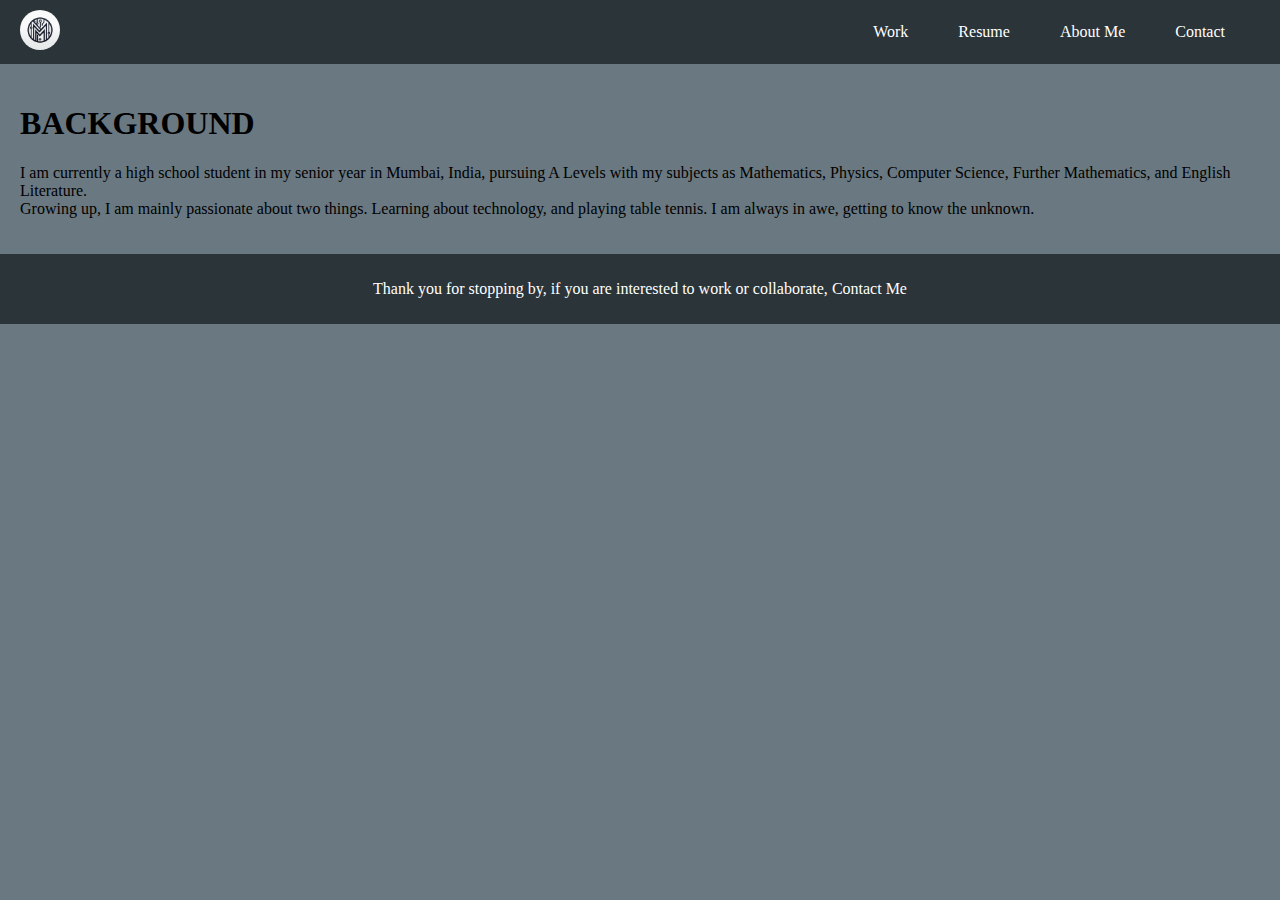
==== about.html @ 43597c65 "Fixed issues with loading screen and started working on the about me page" ====
<!DOCTYPE html>
<html lang="en">
    <head>
        <meta charset="UTF-8">
        <meta name="viewport" content="width=device-width, initial-scale=1.0">
        <title>Mohit Dewani - Portfolio</title>
        <link rel="stylesheet" href="styles.css">
    </head>
    <body>
    <div class="main-content">
        <header>
            <nav class="navbar">
                <div class="nav-bar-logo">
                    <a href="index.html"><img src="Website Logo.jpeg" alt="logo" class="logo"></a>
                </div>
                <div class="nav-bar-alinks">
                    <ul>
                        <li><a href="/work.html">Work</a></li>
                        <li><a href="/resume.html">Resume</a></li>
                        <li><a href="/about.html">About Me</a></li>
                        <li><a href="/contact.html">Contact</a></li>
                    </ul>
                </div>
            </nav>
        </header>
        <main>
            <section class="main-highlight-about"></section>
            <section class="background">
                <h1 class="background-head">BACKGROUND</h1>
                <p class="background-story">I am currently a high school student in my senior year in Mumbai, 
                    India, pursuing A Levels with my subjects as Mathematics, Physics, Computer Science,
                    Further Mathematics, and English Literature.
                    <br>
                    Growing up, I am mainly passionate about two things. Learning about technology, 
                    and playing table tennis. I am always in awe, getting to know the unknown. 
                </p>
            </section>
        </main>
        <footer>
            <p>Thank you for stopping by, if you are interested to work or collaborate, <a href="/contact.html" class="footer-link">Contact Me</a></p>
        </footer>
    </div>
        <script src="script.js"></script>
    </body>
</html>
---- styles.css ----
/* Colors
Navbar Color: rgb(42, 52, 57) (Gunmetal)
Hover Color: rgb(28, 36, 39) (Dark Gunmetal) */

/* Global */
a {
    text-decoration: none;
}

.loading-screen {
    display: flex;
    justify-content: center;
    align-items: center;
    height: 100vh;
    width: 100vw;
    background-color: rgb(106, 120, 129); /* Background color */
    position: fixed;
    top: 0;
    left: 0;
    z-index: 9999; /* Ensure it covers everything */
    transition: opacity 0.5s ease-out;
    align-items: center;
}

.fade-in {
    opacity: 0;
    font-size: 2.5rem;
    color: white;
    animation: fadeIn 2s ease-in-out forwards;
    margin-bottom: 20px;
}

.logo-ls {
    height: 40px;
    width: 40px;
    border-radius: 50%;
    margin-left: 25px;
    opacity: 0;
    transition: opacity 0.5s ease-out;
    animation: fadeIn 2s ease-in-out forwards;
}

@keyframes fadeIn {
    to {
        opacity: 1;
    }
}

.main-content {
    display: block;
    opacity: 0;
    transition: opacity 0.5s ease-in;
}

html, body {
    margin: 0;
    padding: 0;
    width: 100%;
    height: 100%;
    overflow: hidden;
}

body {
    margin: 0;
    background-color: rgb(106, 120, 129);
    overflow: hidden;
    height: 100vh;
}

/* Navbar */
.navbar {
    display: flex;
    align-items: center;
    justify-content: space-between;
    background-color: rgb(42, 52, 57);
    padding: 10px 20px;
    width: 100%;
    box-sizing: border-box;
    margin: 0;
}

.logo {
    height: 40px;
    width: 40px;
    border-radius: 50%;
}

/* Navbar Links */
.nav-bar-alinks ul {
    display: flex;
    margin: 0;
    padding: 0;
}

.nav-bar-alinks ul li {
    list-style: none;
    margin-right: 20px;
}

.nav-bar-alinks ul li a {
    text-decoration: none;
    color: white;
    padding: 10px 15px;
    display: block;
    transition: 0.5s;
}

/* Hover effect */
.nav-bar-alinks ul li a:hover {
    background-color: rgb(28, 36, 39);
}

/*Body*/
main {
    background-color: rgb(106, 120, 129);
    padding: 20px;
}

/* Projects Container */
.projects-container {
    margin-bottom: 40px;
}

.projects-title {
    color: rgb(40, 50, 56);
    font-size: 28px;
    text-align: center;
    margin-bottom: 20px;
    font-family: "SF Pro Text Semibold", "SF Pro Text Semibold Placeholder", "-apple-system", "BlinkMacSystemFont", sans-serif;;
}

.projects-in-c, .projects-in-python {
    display: flex;
    flex-wrap: wrap;
    justify-content: center;
    gap: 20px;
}

.project-card {
    max-width: 300px;
    max-height: 300px;
    margin: 20px 0;
    display: grid;
    align-items: center;
    justify-content: center;
}

.project-card-content {
    background-color: rgb(42, 52, 57);
    border-radius: 20px;
    overflow: hidden;
    width: 100%;
    max-width: 600px;
    display: flex;
    flex-direction: column;
    align-items: center;
    text-align: center;
    box-shadow: 0 4px 8px rgba(0, 0, 0, 0.3);
    transition: transform 0.3s;
}

.project-card-content:hover {
    transform: scale(1.05);
}

.project-img {
    width: 100%;
    border-top-left-radius: 20px;
    border-top-right-radius: 20px;
    object-fit: cover;
}

.project-text {
    padding: 20px;
}

.project-title {
    margin: 0;
    font-size: 24px;
    color: white;
    text-underline-offset: none;
}

.project-description {
    font-size: 16px;
    color: white;
    font-family: "SF Pro Text Semibold", "SF Pro Text Semibold Placeholder", "-apple-system", "BlinkMacSystemFont", sans-serif;
}

/* Footer */
footer {
    background-color: rgb(42, 52, 57);
    color: white;
    padding: 10px 20px;
    text-align: center;
}

.footer-link {
    text-decoration: none;
    color: white;
}

.footer-link:hover {
    background-color: rgb(0, 29, 52);
}
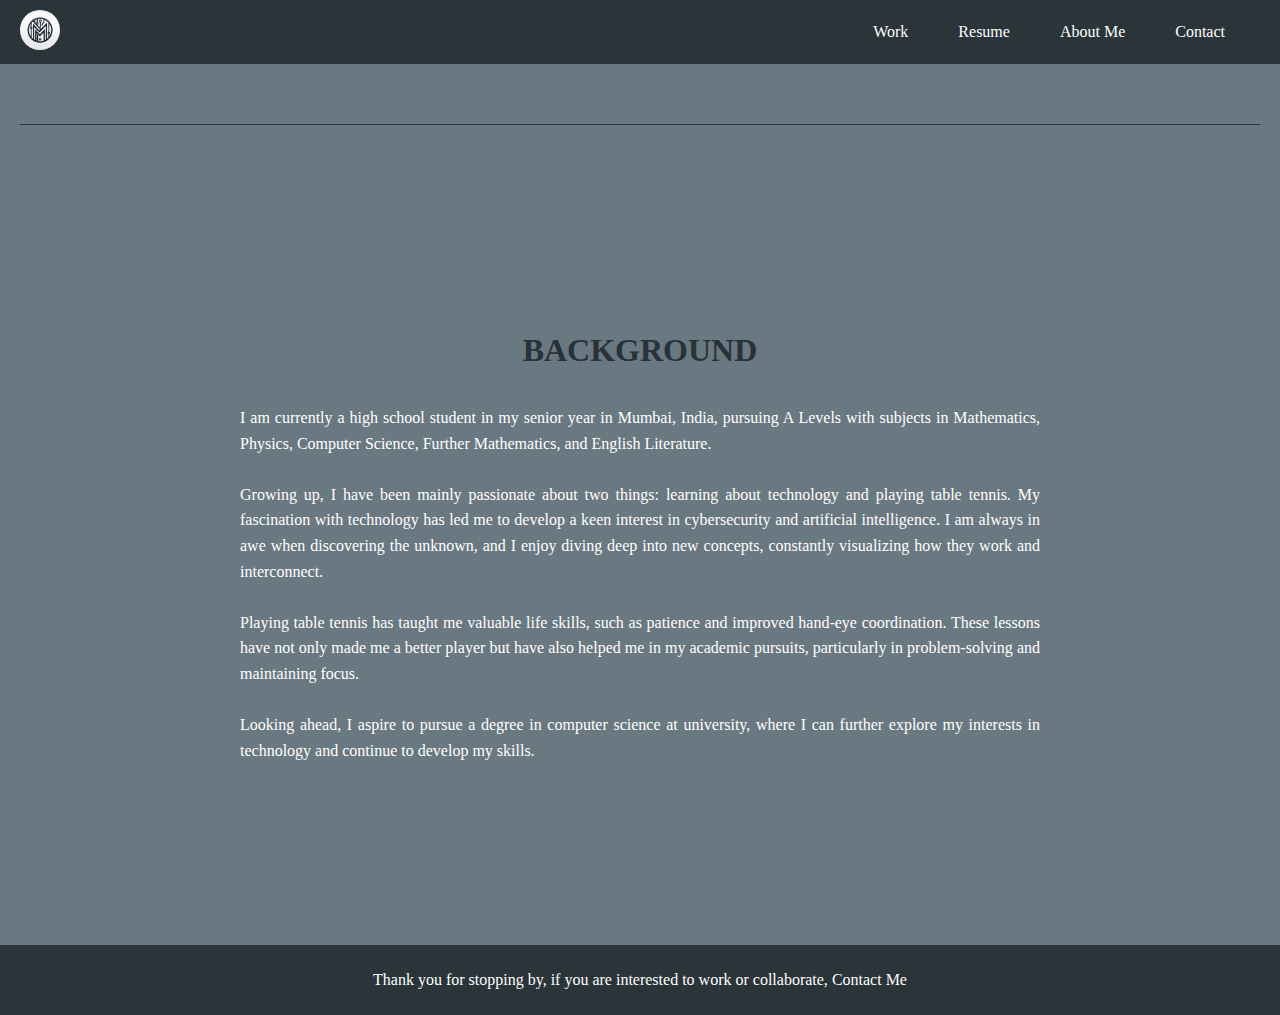
==== commit ea3cf19f: "Fixed problems with the about page and made some changes" ====
--- a/about.html
+++ b/about.html
@@ -7,39 +7,53 @@
         <link rel="stylesheet" href="styles.css">
     </head>
     <body>
-    <div class="main-content">
-        <header>
-            <nav class="navbar">
-                <div class="nav-bar-logo">
-                    <a href="index.html"><img src="Website Logo.jpeg" alt="logo" class="logo"></a>
-                </div>
-                <div class="nav-bar-alinks">
-                    <ul>
-                        <li><a href="/work.html">Work</a></li>
-                        <li><a href="/resume.html">Resume</a></li>
-                        <li><a href="/about.html">About Me</a></li>
-                        <li><a href="/contact.html">Contact</a></li>
-                    </ul>
-                </div>
-            </nav>
-        </header>
-        <main>
-            <section class="main-highlight-about"></section>
-            <section class="background">
-                <h1 class="background-head">BACKGROUND</h1>
-                <p class="background-story">I am currently a high school student in my senior year in Mumbai, 
-                    India, pursuing A Levels with my subjects as Mathematics, Physics, Computer Science,
-                    Further Mathematics, and English Literature.
-                    <br>
-                    Growing up, I am mainly passionate about two things. Learning about technology, 
-                    and playing table tennis. I am always in awe, getting to know the unknown. 
-                </p>
-            </section>
-        </main>
-        <footer>
-            <p>Thank you for stopping by, if you are interested to work or collaborate, <a href="/contact.html" class="footer-link">Contact Me</a></p>
-        </footer>
-    </div>
+        <div class="main-content">
+            <header>
+                <nav class="navbar">
+                    <div class="nav-bar-logo">
+                        <a href="about.html"><img src="Website Logo.jpeg" alt="logo" class="logo"></a>
+                    </div>
+                    <div class="nav-bar-alinks">
+                        <ul>
+                            <li><a href="work.html">Work</a></li>
+                            <li><a href="resume.html">Resume</a></li>
+                            <li><a href="about.html">About Me</a></li>
+                            <li><a href="contact.html">Contact</a></li>
+                        </ul>
+                    </div>
+                </nav>
+            </header>
+            <main>
+                <section class="main-highlight-about"></section>
+                <hr class="section-separator">
+                <section class="background-content">
+                    <h1 class="background-head">BACKGROUND</h1>
+                    <p class="background-story">I am currently a high school student in my
+                        senior year in Mumbai, India, pursuing A Levels with subjects in Mathematics, Physics, 
+                        Computer Science, Further Mathematics, and English Literature.
+                        <br><br>
+                        Growing up, I have been mainly passionate about two things: learning 
+                        about technology and playing table tennis. My fascination with 
+                        technology has led me to develop a keen interest 
+                        in cybersecurity and artificial intelligence. I am always in awe when 
+                        discovering the unknown, and I enjoy diving deep into new concepts,
+                        constantly visualizing how they work and interconnect.
+                        <br><br>
+                        Playing table tennis has taught me valuable life skills, such
+                        as patience and improved hand-eye coordination. These lessons have not only 
+                        made me a better player but have also helped me in my academic pursuits, particularly
+                        in problem-solving and maintaining focus. 
+                        <br><br>
+                        Looking ahead, I aspire to pursue
+                        a degree in computer science at university, where I can
+                        further explore my interests in technology and continue to develop my skills.
+                    </p>
+                </section>
+            </main>
+            <footer>
+                <p>Thank you for stopping by, if you are interested to work or collaborate, <a href="/contact.html" class="footer-link">Contact Me</a></p>
+            </footer>
+        </div>
         <script src="script.js"></script>
     </body>
 </html>--- a/styles.css
+++ b/styles.css
@@ -47,9 +47,11 @@
 }
 
 .main-content {
-    display: block;
     opacity: 0;
     transition: opacity 0.5s ease-in;
+    flex: 1;
+    display: flex;
+    flex-direction: column;
 }
 
 html, body {
@@ -57,14 +59,15 @@
     padding: 0;
     width: 100%;
     height: 100%;
-    overflow: hidden;
+    display: flex;
+    flex-direction: column;
 }
 
 body {
-    margin: 0;
     background-color: rgb(106, 120, 129);
-    overflow: hidden;
     height: 100vh;
+    min-height: 100vh;
+    margin: 0;
 }
 
 /* Navbar */
@@ -77,6 +80,17 @@
     width: 100%;
     box-sizing: border-box;
     margin: 0;
+}
+
+.navbar.initial-transition {
+    opacity: 0;
+    transform: translateY(-20px);
+    transition: opacity 0.6s ease, transform 0.6s ease;
+}
+
+.navbar.show {
+    opacity: 1;
+    transform: translateY(0);
 }
 
 .logo {
@@ -193,6 +207,7 @@
     color: white;
     padding: 10px 20px;
     text-align: center;
+    flex-shrink: 0;
 }
 
 .footer-link {
@@ -203,3 +218,34 @@
 .footer-link:hover {
     background-color: rgb(0, 29, 52);
 }
+
+
+.background-content {
+    display: flex;
+    flex-direction: column;
+    justify-content: center;
+    align-items: center;
+    height: 80vh;
+    text-align: justify;
+    padding: 20px;
+}
+
+.background-head {
+    color: rgb(40, 50, 56);
+    text-align: center;
+    margin-bottom: 20px;
+}
+
+.background-story {
+    max-width: 800px;
+    color: white;
+    line-height: 1.6;
+    text-align: justify;
+}
+
+.section-separator {
+    border: 0;
+    height: 1px;
+    background: rgb(42, 52, 57);
+    margin: 40px 0;
+}
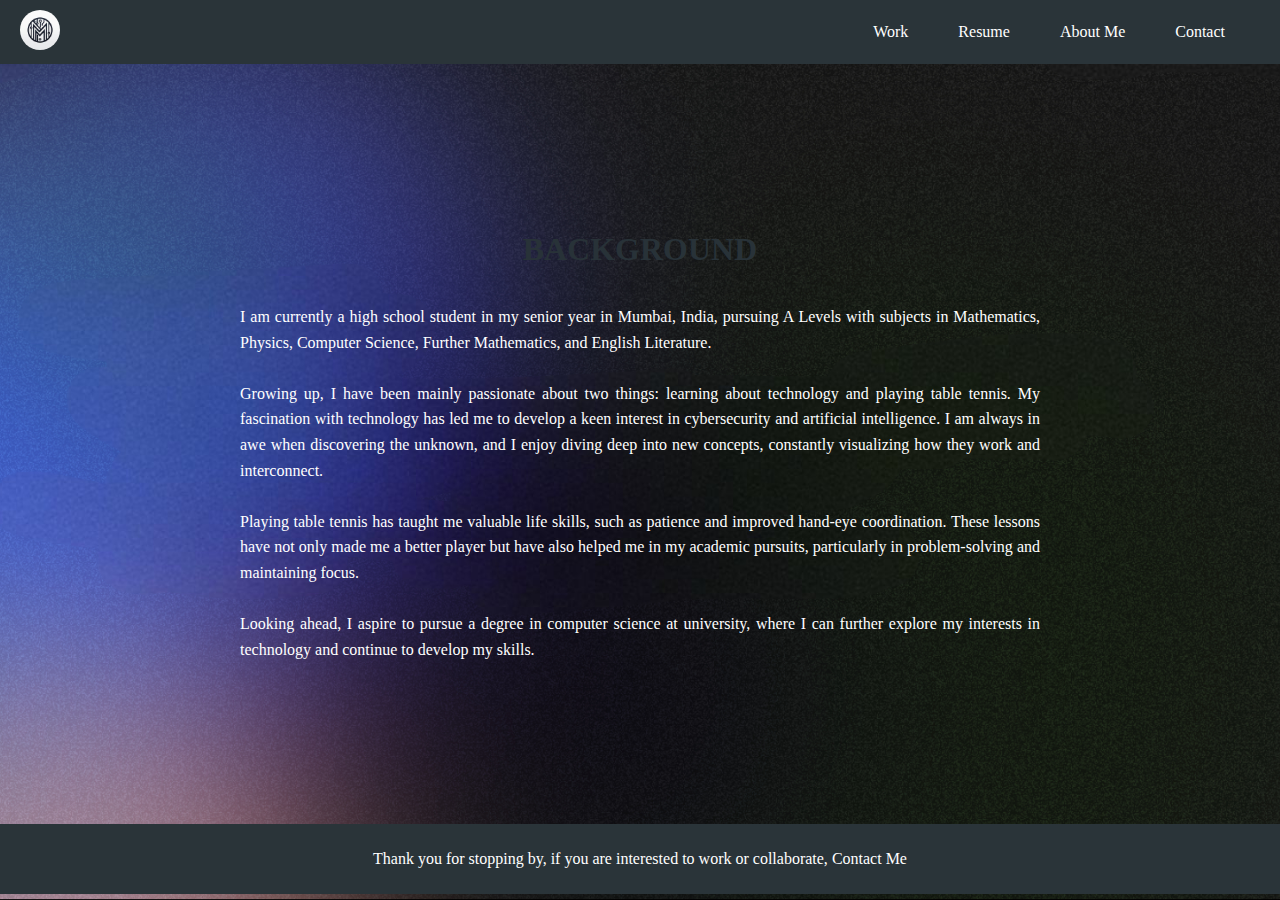
==== commit 2eaa63a0: "Removed the loading screen and changed background form solid color to gradient" ====
--- a/about.html
+++ b/about.html
@@ -1,59 +1,56 @@
 <!DOCTYPE html>
 <html lang="en">
-    <head>
-        <meta charset="UTF-8">
-        <meta name="viewport" content="width=device-width, initial-scale=1.0">
-        <title>Mohit Dewani - Portfolio</title>
-        <link rel="stylesheet" href="styles.css">
-    </head>
-    <body>
-        <div class="main-content">
-            <header>
-                <nav class="navbar">
-                    <div class="nav-bar-logo">
-                        <a href="about.html"><img src="Website Logo.jpeg" alt="logo" class="logo"></a>
-                    </div>
-                    <div class="nav-bar-alinks">
-                        <ul>
-                            <li><a href="work.html">Work</a></li>
-                            <li><a href="resume.html">Resume</a></li>
-                            <li><a href="about.html">About Me</a></li>
-                            <li><a href="contact.html">Contact</a></li>
-                        </ul>
-                    </div>
-                </nav>
-            </header>
-            <main>
-                <section class="main-highlight-about"></section>
-                <hr class="section-separator">
-                <section class="background-content">
-                    <h1 class="background-head">BACKGROUND</h1>
-                    <p class="background-story">I am currently a high school student in my
-                        senior year in Mumbai, India, pursuing A Levels with subjects in Mathematics, Physics, 
-                        Computer Science, Further Mathematics, and English Literature.
-                        <br><br>
-                        Growing up, I have been mainly passionate about two things: learning 
-                        about technology and playing table tennis. My fascination with 
-                        technology has led me to develop a keen interest 
-                        in cybersecurity and artificial intelligence. I am always in awe when 
-                        discovering the unknown, and I enjoy diving deep into new concepts,
-                        constantly visualizing how they work and interconnect.
-                        <br><br>
-                        Playing table tennis has taught me valuable life skills, such
-                        as patience and improved hand-eye coordination. These lessons have not only 
-                        made me a better player but have also helped me in my academic pursuits, particularly
-                        in problem-solving and maintaining focus. 
-                        <br><br>
-                        Looking ahead, I aspire to pursue
-                        a degree in computer science at university, where I can
-                        further explore my interests in technology and continue to develop my skills.
-                    </p>
-                </section>
-            </main>
-            <footer>
-                <p>Thank you for stopping by, if you are interested to work or collaborate, <a href="/contact.html" class="footer-link">Contact Me</a></p>
-            </footer>
-        </div>
-        <script src="script.js"></script>
-    </body>
+<head>
+    <meta charset="UTF-8">
+    <meta name="viewport" content="width=device-width, initial-scale=1.0">
+    <title>Mohit Dewani - Portfolio</title>
+    <link rel="stylesheet" href="styles.css">
+</head>
+<body>
+    <div class="main-content">
+        <header>
+            <nav class="navbar">
+                <div class="nav-bar-logo">
+                    <a href="index.html"><img src="images/Website Logo.jpeg" alt="logo" class="logo"></a>
+                </div>
+                <div class="nav-bar-alinks">
+                    <ul>
+                        <li><a href="work.html">Work</a></li>
+                        <li><a href="resume.html">Resume</a></li>
+                        <li><a href="about.html">About Me</a></li>
+                        <li><a href="contact.html">Contact</a></li>
+                    </ul>
+                </div>
+            </nav>
+        </header>
+        <main>
+            <section class="background-content">
+                <h1 class="background-head">BACKGROUND</h1>
+                <p class="background-story">I am currently a high school student in my
+                    senior year in Mumbai, India, pursuing A Levels with subjects in Mathematics, Physics, 
+                    Computer Science, Further Mathematics, and English Literature.
+                    <br><br>
+                    Growing up, I have been mainly passionate about two things: learning 
+                    about technology and playing table tennis. My fascination with 
+                    technology has led me to develop a keen interest 
+                    in cybersecurity and artificial intelligence. I am always in awe when 
+                    discovering the unknown, and I enjoy diving deep into new concepts,
+                    constantly visualizing how they work and interconnect.
+                    <br><br>
+                    Playing table tennis has taught me valuable life skills, such
+                    as patience and improved hand-eye coordination. These lessons have not only 
+                    made me a better player but have also helped me in my academic pursuits, particularly
+                    in problem-solving and maintaining focus. 
+                    <br><br>
+                    Looking ahead, I aspire to pursue
+                    a degree in computer science at university, where I can
+                    further explore my interests in technology and continue to develop my skills.
+                </p>
+            </section>
+        </main>
+        <footer>
+            <p>Thank you for stopping by, if you are interested to work or collaborate, <a href="/contact.html" class="footer-link">Contact Me</a></p>
+        </footer>
+    </div>
+</body>
 </html>--- a/styles.css
+++ b/styles.css
@@ -7,47 +7,7 @@
     text-decoration: none;
 }
 
-.loading-screen {
-    display: flex;
-    justify-content: center;
-    align-items: center;
-    height: 100vh;
-    width: 100vw;
-    background-color: rgb(106, 120, 129); /* Background color */
-    position: fixed;
-    top: 0;
-    left: 0;
-    z-index: 9999; /* Ensure it covers everything */
-    transition: opacity 0.5s ease-out;
-    align-items: center;
-}
-
-.fade-in {
-    opacity: 0;
-    font-size: 2.5rem;
-    color: white;
-    animation: fadeIn 2s ease-in-out forwards;
-    margin-bottom: 20px;
-}
-
-.logo-ls {
-    height: 40px;
-    width: 40px;
-    border-radius: 50%;
-    margin-left: 25px;
-    opacity: 0;
-    transition: opacity 0.5s ease-out;
-    animation: fadeIn 2s ease-in-out forwards;
-}
-
-@keyframes fadeIn {
-    to {
-        opacity: 1;
-    }
-}
-
 .main-content {
-    opacity: 0;
     transition: opacity 0.5s ease-in;
     flex: 1;
     display: flex;
@@ -61,13 +21,19 @@
     height: 100%;
     display: flex;
     flex-direction: column;
+    background-image: url("images/Background.jpg");
+    background-size: cover;
+    background-position: center;
+    background-repeat: no-repeat;
 }
 
 body {
-    background-color: rgb(106, 120, 129);
+    margin: 0;
+    overflow: hidden;
     height: 100vh;
+    display: flex;
+    flex-direction: column;
     min-height: 100vh;
-    margin: 0;
 }
 
 /* Navbar */
@@ -80,17 +46,6 @@
     width: 100%;
     box-sizing: border-box;
     margin: 0;
-}
-
-.navbar.initial-transition {
-    opacity: 0;
-    transform: translateY(-20px);
-    transition: opacity 0.6s ease, transform 0.6s ease;
-}
-
-.navbar.show {
-    opacity: 1;
-    transform: translateY(0);
 }
 
 .logo {
@@ -99,7 +54,6 @@
     border-radius: 50%;
 }
 
-/* Navbar Links */
 .nav-bar-alinks ul {
     display: flex;
     margin: 0;
@@ -124,11 +78,14 @@
     background-color: rgb(28, 36, 39);
 }
 
-/*Body*/
-main {
-    background-color: rgb(106, 120, 129);
-    padding: 20px;
-}
+/* Main Highlight */
+.main-highlight {
+    background-color: rgb(255, 255, 255);
+    text-align: center;
+    padding: 40px 20px;
+}
+
+/* Empty Section */
 
 /* Projects Container */
 .projects-container {
@@ -219,7 +176,7 @@
     background-color: rgb(0, 29, 52);
 }
 
-
+/* Background Content */
 .background-content {
     display: flex;
     flex-direction: column;
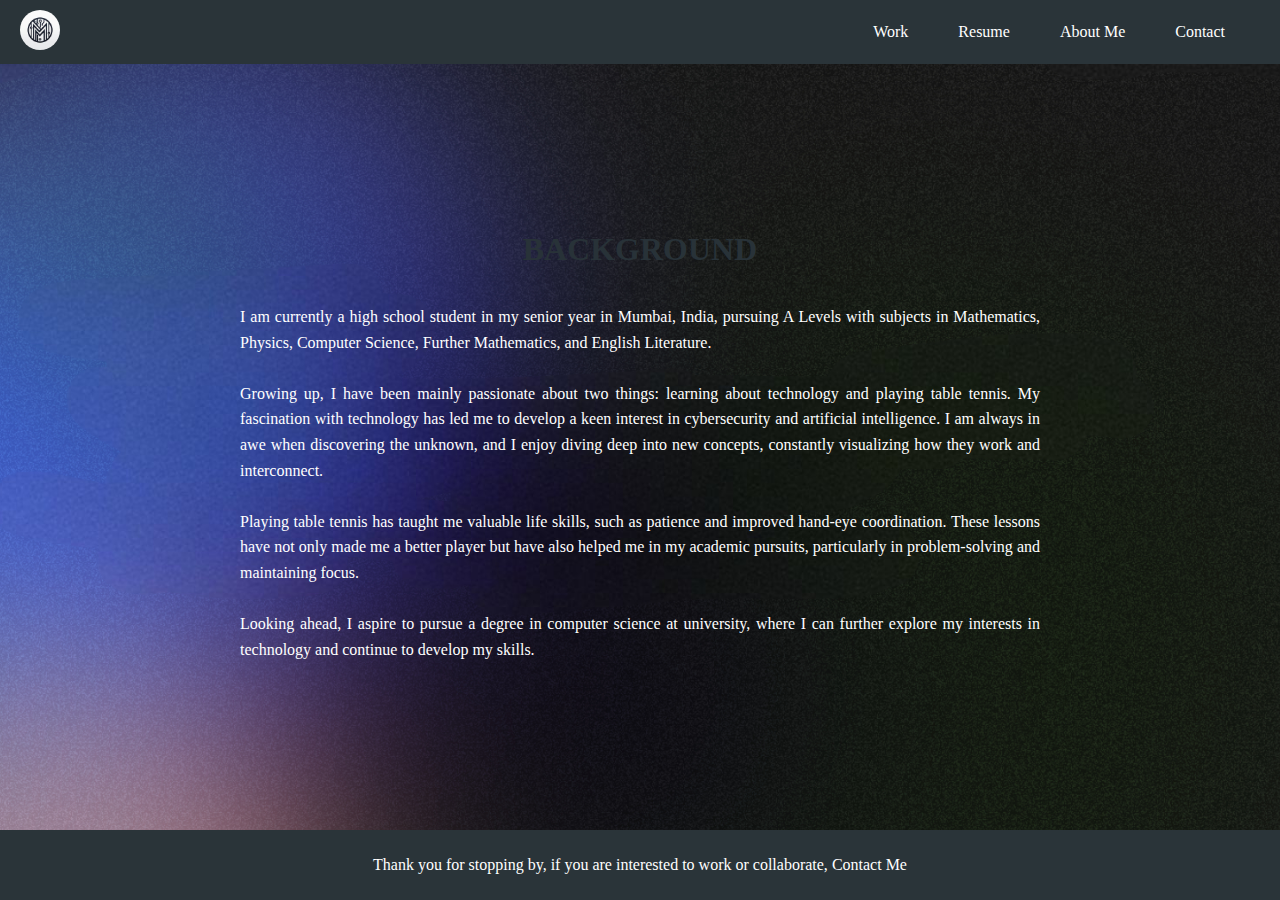
==== commit 188dfefa: "Fixed problems with scrolling and changed some text" ====
--- a/about.html
+++ b/about.html
@@ -48,9 +48,9 @@
                 </p>
             </section>
         </main>
-        <footer>
-            <p>Thank you for stopping by, if you are interested to work or collaborate, <a href="/contact.html" class="footer-link">Contact Me</a></p>
-        </footer>
     </div>
+    <footer>
+        <p>Thank you for stopping by, if you are interested to work or collaborate, <a href="/contact.html" class="footer-link">Contact Me</a></p>
+    </footer>
 </body>
 </html>--- a/styles.css
+++ b/styles.css
@@ -7,13 +7,6 @@
     text-decoration: none;
 }
 
-.main-content {
-    transition: opacity 0.5s ease-in;
-    flex: 1;
-    display: flex;
-    flex-direction: column;
-}
-
 html, body {
     margin: 0;
     padding: 0;
@@ -21,15 +14,23 @@
     height: 100%;
     display: flex;
     flex-direction: column;
+    min-height: 100vh;
     background-image: url("images/Background.jpg");
     background-size: cover;
     background-position: center;
     background-repeat: no-repeat;
+    overflow-x: hidden;
+    overflow-y: auto;
+}
+
+.main-content {
+    flex: 1;
+    display: flex;
+    flex-direction: column;
 }
 
 body {
     margin: 0;
-    overflow: hidden;
     height: 100vh;
     display: flex;
     flex-direction: column;
@@ -80,9 +81,10 @@
 
 /* Main Highlight */
 .main-highlight {
-    background-color: rgb(255, 255, 255);
-    text-align: center;
-    padding: 40px 20px;
+    background-color: rgb(0,0,0,0.5);
+    text-align: center;
+    padding: 60px 20px;
+    color: white;
 }
 
 /* Empty Section */
@@ -90,6 +92,7 @@
 /* Projects Container */
 .projects-container {
     margin-bottom: 40px;
+    padding: 20px;
 }
 
 .projects-title {
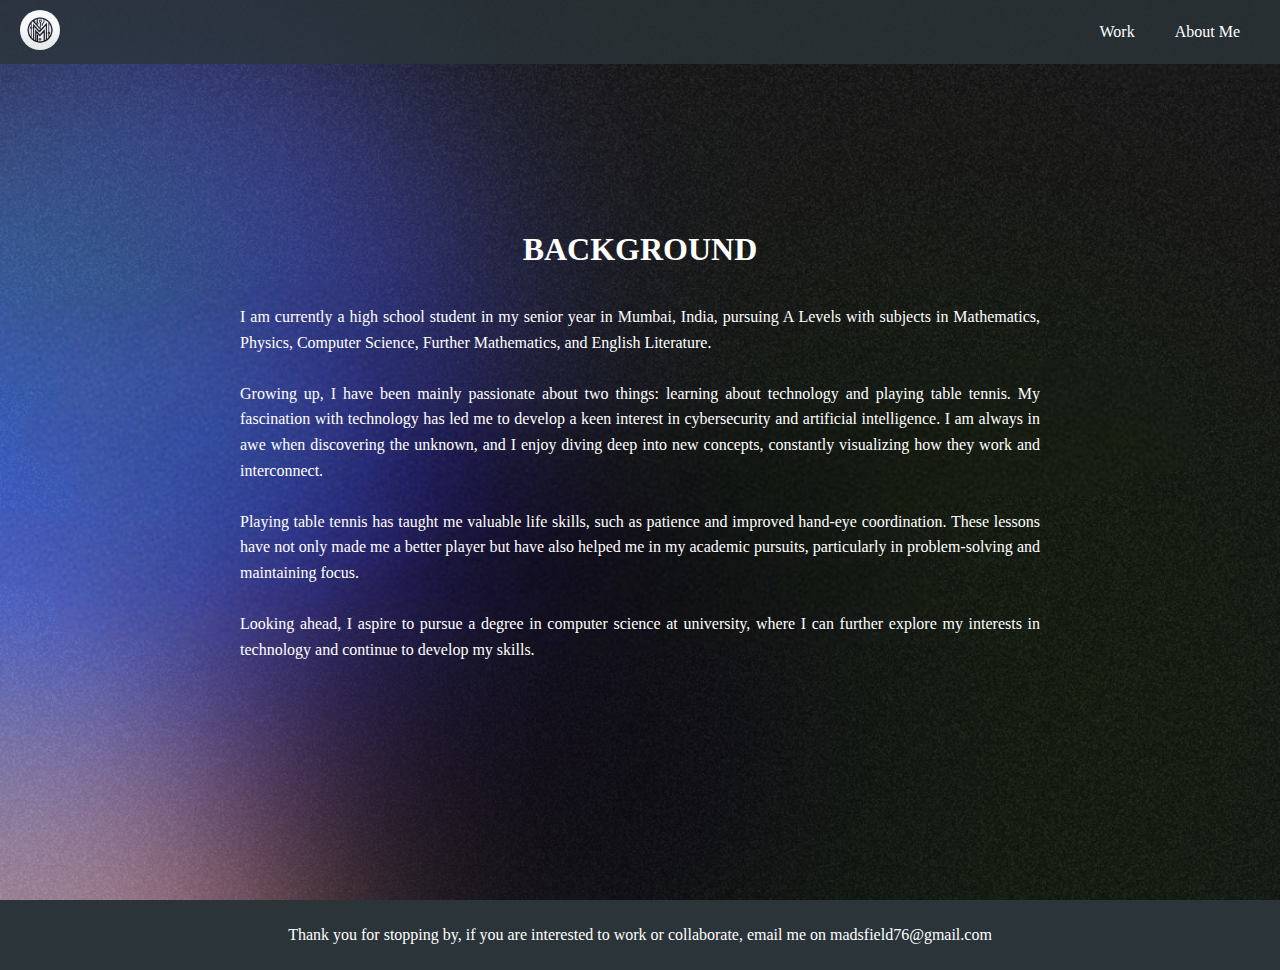
==== commit f8bd2611: "Made final changes deploying soon" ====
--- a/about.html
+++ b/about.html
@@ -16,9 +16,7 @@
                 <div class="nav-bar-alinks">
                     <ul>
                         <li><a href="work.html">Work</a></li>
-                        <li><a href="resume.html">Resume</a></li>
                         <li><a href="about.html">About Me</a></li>
-                        <li><a href="contact.html">Contact</a></li>
                     </ul>
                 </div>
             </nav>
@@ -50,7 +48,7 @@
         </main>
     </div>
     <footer>
-        <p>Thank you for stopping by, if you are interested to work or collaborate, <a href="/contact.html" class="footer-link">Contact Me</a></p>
+        <p>Thank you for stopping by, if you are interested to work or collaborate, email me on madsfield76@gmail.com</p>
     </footer>
 </body>
 </html>--- a/styles.css
+++ b/styles.css
@@ -1,8 +1,3 @@
-/* Colors
-Navbar Color: rgb(42, 52, 57) (Gunmetal)
-Hover Color: rgb(28, 36, 39) (Dark Gunmetal) */
-
-/* Global */
 a {
     text-decoration: none;
 }
@@ -11,7 +6,6 @@
     margin: 0;
     padding: 0;
     width: 100%;
-    height: 100%;
     display: flex;
     flex-direction: column;
     min-height: 100vh;
@@ -19,22 +13,12 @@
     background-size: cover;
     background-position: center;
     background-repeat: no-repeat;
-    overflow-x: hidden;
-    overflow-y: auto;
 }
 
 .main-content {
-    flex: 1;
+    min-height: 100vh;
     display: flex;
     flex-direction: column;
-}
-
-body {
-    margin: 0;
-    height: 100vh;
-    display: flex;
-    flex-direction: column;
-    min-height: 100vh;
 }
 
 /* Navbar */
@@ -42,11 +26,8 @@
     display: flex;
     align-items: center;
     justify-content: space-between;
-    background-color: rgb(42, 52, 57);
+    background-color: rgb(42, 52, 57, 0.8);
     padding: 10px 20px;
-    width: 100%;
-    box-sizing: border-box;
-    margin: 0;
 }
 
 .logo {
@@ -56,22 +37,22 @@
 }
 
 .nav-bar-alinks ul {
+    list-style-type: none;
     display: flex;
     margin: 0;
     padding: 0;
 }
 
 .nav-bar-alinks ul li {
-    list-style: none;
-    margin-right: 20px;
+    margin: 0 10px;
 }
 
 .nav-bar-alinks ul li a {
     text-decoration: none;
     color: white;
-    padding: 10px 15px;
+    padding: 10px;
     display: block;
-    transition: 0.5s;
+    transition: color 0.3s ease;
 }
 
 /* Hover effect */
@@ -81,84 +62,78 @@
 
 /* Main Highlight */
 .main-highlight {
-    background-color: rgb(0,0,0,0.5);
+    background-color: rgb(0,0,0,0.2);
     text-align: center;
-    padding: 60px 20px;
+    padding: 397px 50px;
+    margin: 40px 40px 40px 40px;
+    border-radius: 20px;
+    backdrop-filter: blur(10px);
+}
+
+.main-highlight-content {
+    position: fixed;
+    bottom: 250;
+    left: 50;
+}
+
+.main-highlight-name {
+    font-size: 100px;
+    margin-top: 0;
+    margin-bottom: 0;
     color: white;
 }
 
-/* Empty Section */
-
-/* Projects Container */
-.projects-container {
-    margin-bottom: 40px;
-    padding: 20px;
+.main-highlight-description {
+    color: rgb(255, 255, 255,0.6);
 }
 
-.projects-title {
-    color: rgb(40, 50, 56);
-    font-size: 28px;
-    text-align: center;
-    margin-bottom: 20px;
-    font-family: "SF Pro Text Semibold", "SF Pro Text Semibold Placeholder", "-apple-system", "BlinkMacSystemFont", sans-serif;;
+/* Projects */
+.projects-grid {
+    display: grid;
+    grid-template-columns: repeat(auto-fill, minmax(250px, 1fr));
+    gap: 20px;
+    padding: 40px;
 }
 
-.projects-in-c, .projects-in-python {
-    display: flex;
-    flex-wrap: wrap;
-    justify-content: center;
-    gap: 20px;
+.projects-head {
+    color: white;
+    text-align: center;
 }
 
 .project-card {
-    max-width: 300px;
-    max-height: 300px;
-    margin: 20px 0;
-    display: grid;
-    align-items: center;
-    justify-content: center;
+    background: rgba(255, 255, 255, 0.1);
+    border-radius: 10px;
+    overflow: hidden;
+    box-shadow: 0 4px 8px rgba(0, 0, 0, 0.2);
+    transition: transform 0.3s ease, box-shadow 0.3s ease;
 }
 
-.project-card-content {
-    background-color: rgb(42, 52, 57);
-    border-radius: 20px;
-    overflow: hidden;
-    width: 100%;
-    max-width: 600px;
-    display: flex;
-    flex-direction: column;
-    align-items: center;
-    text-align: center;
-    box-shadow: 0 4px 8px rgba(0, 0, 0, 0.3);
-    transition: transform 0.3s;
+.project-card a {
+    color: inherit;
+    text-decoration: none;
 }
 
-.project-card-content:hover {
-    transform: scale(1.05);
-}
-
-.project-img {
+.project-image img {
     width: 100%;
-    border-top-left-radius: 20px;
-    border-top-right-radius: 20px;
+    height: auto;
+    display: block;
     object-fit: cover;
 }
 
-.project-text {
+.project-info {
     padding: 20px;
+    text-align: center;
 }
 
-.project-title {
+.project-info h3 {
     margin: 0;
-    font-size: 24px;
+    font-size: 1.2em;
     color: white;
-    text-underline-offset: none;
 }
 
-.project-description {
-    font-size: 16px;
+.coming-soon-text {
     color: white;
-    font-family: "SF Pro Text Semibold", "SF Pro Text Semibold Placeholder", "-apple-system", "BlinkMacSystemFont", sans-serif;
+    text-align: center;
 }
 
 /* Footer */
@@ -191,7 +166,7 @@
 }
 
 .background-head {
-    color: rgb(40, 50, 56);
+    color: white;
     text-align: center;
     margin-bottom: 20px;
 }
@@ -201,11 +176,4 @@
     color: white;
     line-height: 1.6;
     text-align: justify;
-}
-
-.section-separator {
-    border: 0;
-    height: 1px;
-    background: rgb(42, 52, 57);
-    margin: 40px 0;
-}
+}